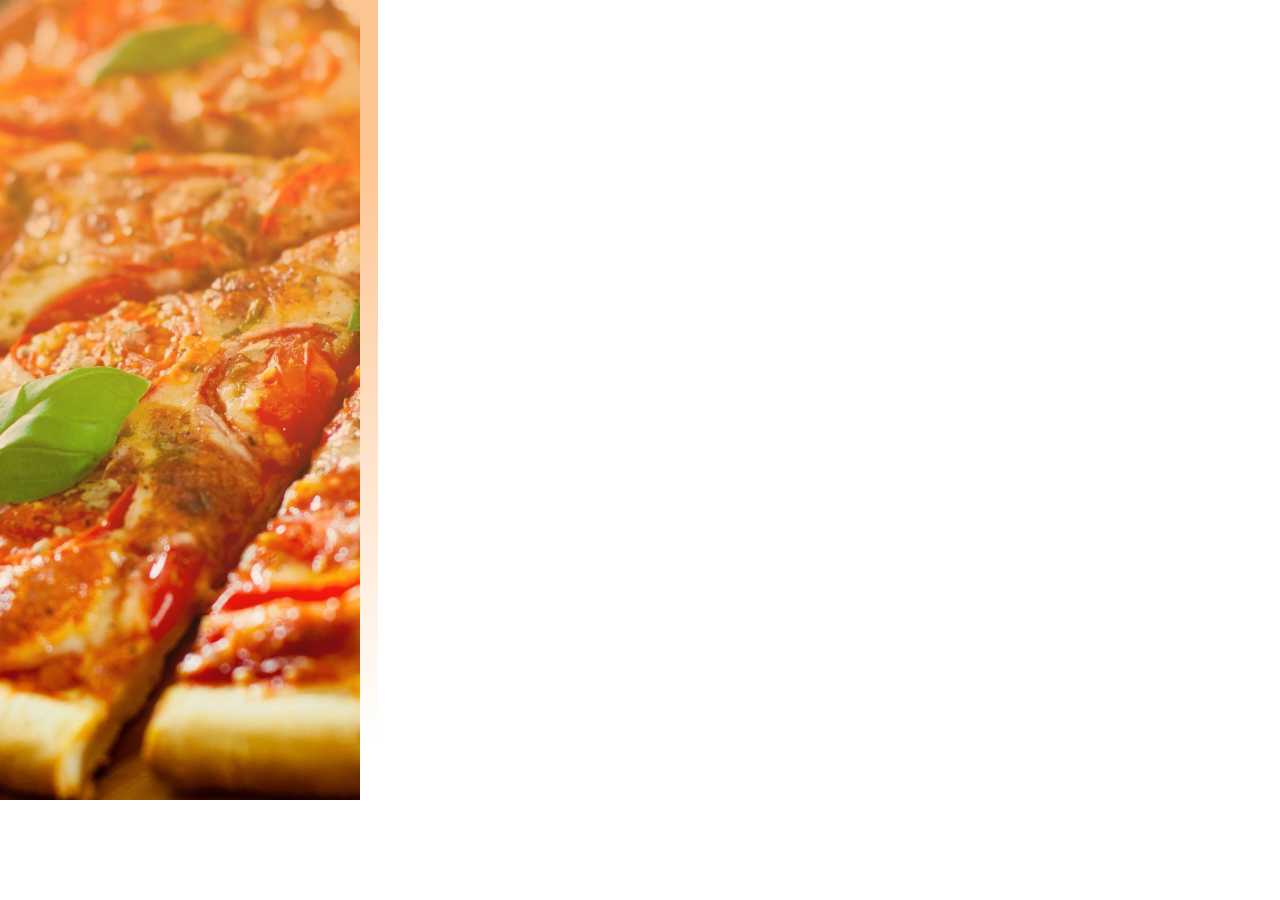
==== criarconta.html @ e1ce58ba "Add files via upload" ====
<!DOCTYPE html>
<html lang="pt-br">
<head>
    <meta charset="UTF-8">
    <meta name="viewport" content="width=device-width, initial-scale=1.0">
    <link rel="stylesheet" href="criarconta.css">
    <title>Criar conta</title>
</head>



<header>

    <div class="laranja"></div>
    <img src="./img/pizza background.png" alt="" class="fundo">


</header>


<body>
    


</body>




</html>
---- criarconta.css ----
*{
    margin: 0;
    padding: 0;
    box-sizing: border-box;
    font-family: 'Roboto', sans-serif;
    color: #FFFF;
}

.laranja{
    background: linear-gradient(180deg, rgba(252, 156, 67, 0.58) 21.22%, rgba(252, 121, 0, 0.00) 100%);
    width: 378px;
    height: 740px;
    flex-shrink: 0;
    position: absolute;
    z-index: 3;
}
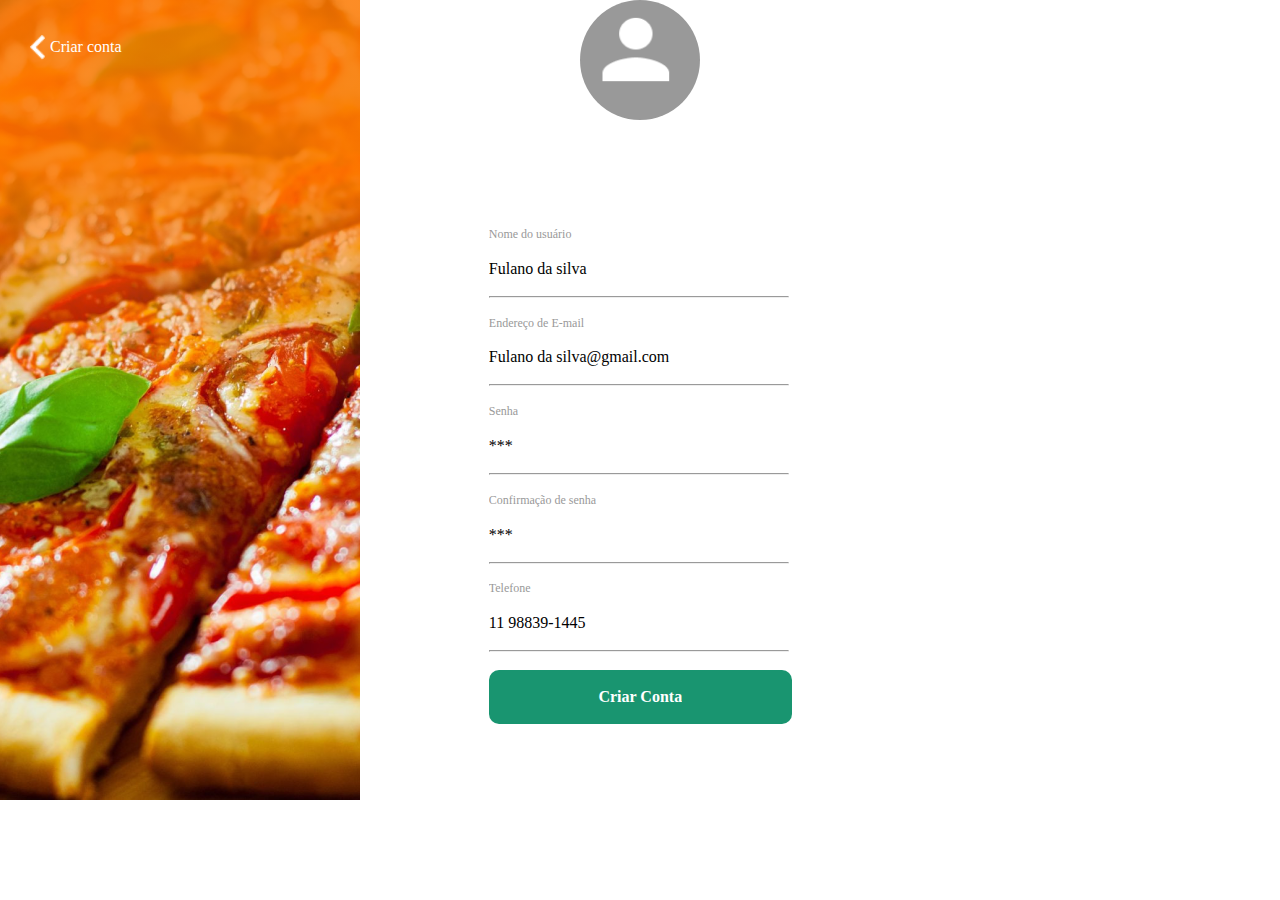
==== commit 4626c3e6: "Add files via upload" ====
--- a/criarconta.html
+++ b/criarconta.html
@@ -1,30 +1,70 @@
 <!DOCTYPE html>
-<html lang="pt-br">
+<html lang="en">
 <head>
     <meta charset="UTF-8">
     <meta name="viewport" content="width=device-width, initial-scale=1.0">
     <link rel="stylesheet" href="criarconta.css">
-    <title>Criar conta</title>
+    <title>Criar Conta</title>
 </head>
+<body>
+    <header>
+        <div class="laranja"></div>
+            <img src="./img/pizza background.png" alt="" class="pizza">
+
+    </header>
+
+    <main>
+        
+        <div class="seta1">
+            <img src="./img/seta sair.png" alt="" class="seta">
+            <p class="txtconta">Criar conta</p>
+        </div>
 
 
-
-<header>
-
-    <div class="laranja"></div>
-    <img src="./img/pizza background.png" alt="" class="fundo">
-
-
-</header>
-
-
-<body>
-    
-
-
-</body>
+        <div class="cinza">
+    <img src="./img/usuario.png" alt="" class="usuario">
+        </div>
 
 
 
 
+
+
+
+
+
+        
+        <div class="partebranca">
+
+
+            <div class="infos">
+            <p class="nomedo">Nome do usuário</p>
+            <p>Fulano da silva</p>
+            <hr>
+
+            <p class="enderecoemail" >Endereço de E-mail</p>
+            <p>Fulano da silva@gmail.com</p>
+            <hr>
+
+            <p class="senha"> Senha</p>
+            <p>***</p>
+            <hr>
+
+            <p class="confirmaçãosenha"> Confirmação de senha</p>
+            <p>***</p>
+            <hr>
+
+            <p class="telefone">Telefone</p>
+            <p>11 98839-1445</p>
+            <hr>
+        </div>
+
+            <div class="Criar"><a class= "txtcriar" href="home.html">Criar Conta</a></div>
+
+        </div>
+    </main>
+
+
+    </body>
+
 </html>--- a/criarconta.css
+++ b/criarconta.css
@@ -2,15 +2,153 @@
     margin: 0;
     padding: 0;
     box-sizing: border-box;
-    font-family: 'Roboto', sans-serif;
-    color: #FFFF;
+    font-family: 'Roboto', 'sans-serif';
+    overflow: hidden;
+
 }
 
+header{
+    display: flex;
+    position: absolute;
+}
+
+
 .laranja{
-    background: linear-gradient(180deg, rgba(252, 156, 67, 0.58) 21.22%, rgba(252, 121, 0, 0.00) 100%);
+    background: linear-gradient(180deg, rgba(252, 121, 0, 0.85) 44.07%, rgba(252, 121, 0, 0.00) 100%);
     width: 378px;
-    height: 740px;
+    height: 400px;
     flex-shrink: 0;
     position: absolute;
     z-index: 3;
+    margin-left: -5%;
 }
+
+main{
+    display: flex;
+    justify-content: center;
+    
+}
+
+
+.partebranca{
+    top: 200px;
+    border-radius: 20px;
+    position: absolute;
+    height: 560px;
+    width: 360px;
+    background-color: #FFFF;
+    z-index: 8;
+    
+}
+
+.Criar{
+    width: 303px;
+    height: 54px;
+    border-radius: 10px;
+    background-color: #199570;
+    margin-left: 8%;
+    display: flex;
+    justify-content: center;
+    align-items: center;
+
+
+}
+
+.txtcriar{
+    color: #FFF;
+    text-align: center;
+    font-size: 16px;
+    font-style: normal;
+    font-weight: 700;
+    line-height: normal;
+    text-decoration:none;
+}
+
+.infos{
+    width: 300px;
+    height: 470px;
+    justify-content: space-between;
+    margin-left: 8%;
+    display: flex;
+    justify-content: space-evenly;
+    flex-direction: column;
+}
+
+.nomedo{
+    color: #999;
+    font-family: 'Roboto';
+    font-size: 12px;
+    font-style: normal;
+    font-weight: 400;
+    line-height: normal;
+    margin-top: 3%;
+    
+}
+
+.enderecoemail{
+    color: #999;
+    font-size: 12px;
+    font-style: normal;
+    font-weight: 400;
+    line-height: normal;
+}
+
+.senha{
+    color: #999;
+    font-size: 12px;
+    font-style: normal;
+    font-weight: 400;
+    line-height: normal;
+}
+
+.confirmaçãosenha{
+    color: #999;
+    font-size: 12px;
+    font-style: normal;
+    font-weight: 400;
+    line-height: normal;
+}
+
+.telefone{
+    color: #999;
+    font-size: 12px;
+    font-style: normal;
+    font-weight: 400;
+    line-height: normal;
+}
+
+
+.usuario{
+    width: 100px;
+    height: 95px;    
+    z-index: 11;
+}
+
+.cinza{
+    width: 120px;
+    height: 120px;
+    background-color: #999;
+    z-index: 8;
+    border-radius: 100%;
+    display: flex;
+    justify-content: center;
+    
+}
+
+
+.seta{
+    position: absolute;
+    left: 30px;
+    top: 35px;
+    width:15px;
+    z-index: 17;
+}
+
+.txtconta{
+    position: absolute;
+    color: #FFF;
+    z-index: 6;
+    font-size: medium;
+    left: 50px;
+    top: 38px;
+}